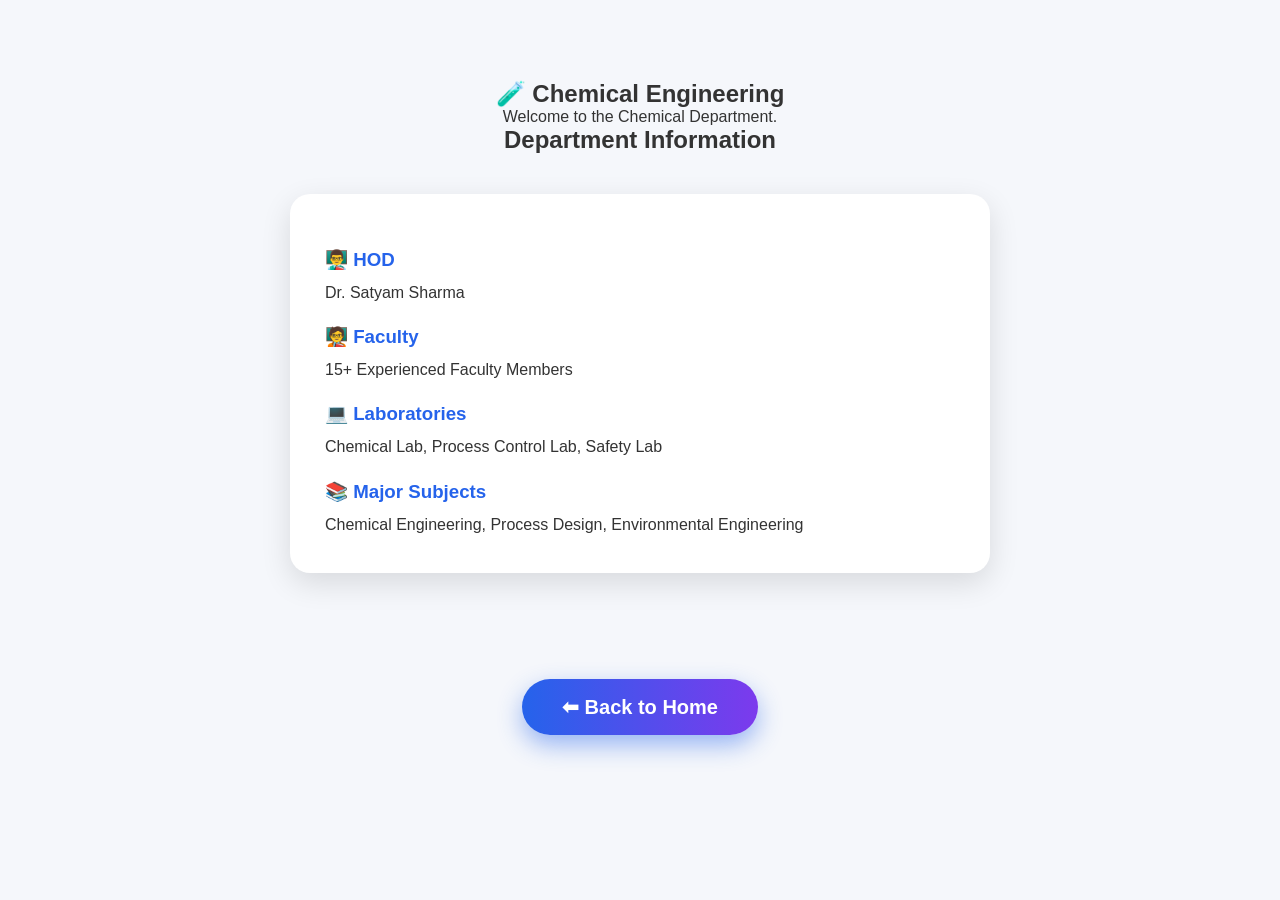
==== chemical.html @ 87d6265c "Add files via upload Initial project upload" ====
<!DOCTYPE html>
<html lang="en">
<head>
    <meta charset="UTF-8">
    <meta name="viewport" content="width=device-width, initial-scale=1.0">
    <title>CSE Department</title>
    <link rel="stylesheet" href="style.css">
</head>
<body>

    <section style="padding:80px; text-align:center;">

        <h1>🧪 Chemical Engineering</h1>

        <p>Welcome to the Chemical Department.</p>

        <h2>Department Information</h2>

<div class="department-card">

    <h3>👨‍🏫 HOD</h3>
    <p>Dr. Satyam  Sharma</p>

    <h3>🧑‍🏫 Faculty</h3>
    <p>15+ Experienced Faculty Members</p>

    <h3>💻 Laboratories</h3>
    <p>Chemical Lab, Process Control Lab, Safety Lab</p>

    <h3>📚 Major Subjects</h3>
    <p>Chemical Engineering, Process Design, Environmental Engineering</p>

</div>
        <br><br>

        <a href="index.html" class="btn">⬅ Back to Home</a>

    </section>

</body>
</html>
---- style.css ----
html{
    scroll-behavior:smooth;
}

*{
    margin:0;
    padding:0;
}

*{
    margin:0;
    padding:0;
    box-sizing:border-box;
    font-family:Arial, Helvetica, sans-serif;
}

html{
    scroll-behavior: smooth;
}

body{
    background:#f5f7fb;
    color:#333;
}

/* Navigation */

.navbar{

    display:flex;
    justify-content:space-between;
    align-items:center;

    background:#0f172a;
    color:white;

    padding:18px 60px;

    position:fixed;

    top:0;

    left:0;

    width:100%;

    z-index:1000;

    box-sizing:border-box;

}

.logo{
    display: flex;
    align-items: center;
    gap: 12px;

    font-size: 28px;
    font-weight: bold;
    color: white;
}

.logo img{
    width: 45px;
    height: 45px;
    object-fit: contain;
    border-radius: 50%;
}

.nav-links{
    display: flex;
    list-style: none;
    gap: 30px;
    margin-left: auto;
    align-items: center;
    padding: 0;
    margin-top: 0;
    margin-bottom: 0;
}

.nav-links a{
    text-decoration: none;
    color: white;
    font-size: 20px;
    font-weight: 500;
    transition: 0.3s;
}

.nav-links a:hover{
    color: #38bdf8;
    border-bottom: 2px solid #38bdf8;
    padding-bottom: 5px;
}

/* Hero */

.hero{

    height:90vh;

    display:flex;
    justify-content:center;
    align-items:center;

    text-align:center;

    background:
        linear-gradient(rgba(0,0,0,0.55), rgba(0,0,0,0.55)),
        url("images/campus.jpg");

    background-size:cover;

    background-position:center;

    background-repeat:no-repeat;

    color:white;

    padding:20px;

    margin-top:80px;
}


.hero h1{

    font-size:28px;

    margin-bottom:20px;

    text-shadow:2px 2px 8px rgba(0,0,0,0.3);

}
.hero p{

    font-size:16px;

    width:70%;

    margin:auto;

    line-height:1.8;

}
.hero{
    height:60vh;
    margin-top:170px;
}

.hero button{

    margin-top:35px;

    padding:16px 40px;

    border:none;

    background:#ffffff;

    color:#2563eb;

    border-radius:50px;

    font-size:20px;

    font-weight:bold;

    cursor:pointer;

    transition:0.3s;

    box-shadow:0 8px 20px rgba(0,0,0,0.25);

}
.hero button:hover{

    transform:translateY(-5px);

    background:#2563eb;

    color:white;

}

/* Search */

.search-section{

    text-align:center;

    padding:70px 20px;

}

.search-section h2{

    margin-bottom:20px;

}

.search-section input{

    width:65%;

    max-width:800px;

    padding:18px 25px;

    border-radius:50px;

    border:none;

    outline:none;

    background:white;

    font-size:18px;

    box-shadow:0 10px 30px rgba(0,0,0,0.12);

    transition:0.3s;

}
.search-section input:focus{

    box-shadow:0 12px 35px rgba(37,99,235,0.35);

}
/* Cards */

.departments{

    padding:80px 10%;

}

.departments h2{

    text-align: center;

    font-size: 42px;

    font-weight: 700;

    color: #0f172a;

    margin-bottom: 20px;

    position: relative;

}
.departments h2::after{

    content: "";

    display: block;

    width: 90px;

    height: 4px;

    background: linear-gradient(90deg,#2563eb,#7c3aed);

    margin: 15px auto 0;

    border-radius: 10px;

}

.cards{

    display:grid;

    grid-template-columns:repeat(auto-fit,minmax(250px,1fr));

    gap:25px;

}

.card{

    background:white;

    padding:30px;

    border-radius:15px;

    text-align:center;

    box-shadow:0 8px 20px rgba(0,0,0,.1);

    transition: 0.3s;

}

 .card:hover{
    transform: translateY(-10px) scale(1.03);
    box-shadow: 0 15px 30px rgba(0,0,0,0.2);
    cursor: pointer;

}
.card h3{

    margin-bottom:15px;

}

.card button{

    margin-top:20px;

    background:linear-gradient(90deg,#2563eb,#4f46e5);

    color:white;

    border:none;

    padding:12px 30px;

    border-radius:30px;

    font-size:16px;

    font-weight:600;

    cursor:pointer;

    transition:.3s;

    box-shadow:0 8px 20px rgba(37,99,235,.30);

}
.card button:hover{

    transform:translateY(-3px);

    box-shadow:0 12px 28px rgba(37,99,235,.45);

}

/* Features */

.features{

    background:white;

    padding:80px 10%;

    text-align:center;

}

.feature-box{

    margin-top:40px;

    display:flex;

    justify-content:center;

    gap:40px;

    flex-wrap:wrap;

}

.feature-box div{

    width:250px;

    padding:30px;

    background:#f0f8ff;

    border-radius:15px;

}

/* Footer */

footer{

    background:#0f172a;

    color:white;

    text-align:center;

    padding:25px;

}
/* Explore Button */

.btn{
    display: inline-block;
    margin-top: 30px;
    padding: 16px 40px;

    background: linear-gradient(90deg,#2563eb,#7c3aed);

    color: white;
    text-decoration: none;

    font-size: 20px;
    font-weight: 600;

    border-radius: 50px;

    transition: all 0.3s ease;

    box-shadow: 0 10px 25px rgba(37,99,235,0.45);
}

.btn:hover{

    transform: translateY(-5px) scale(1.05);

    box-shadow: 0 18px 40px rgba(124,58,237,0.6);

    background: linear-gradient(90deg,#1d4ed8,#9333ea);

}
/* CSE Department Page */

.department-card{

    max-width:700px;

    margin:40px auto;

    background:white;

    padding:35px;

    border-radius:20px;

    box-shadow:0 10px 30px rgba(0,0,0,.12);

    text-align:left;

}

.department-card h3{

    color:#2563eb;

    margin-top:20px;

}

.department-card p{

    margin-top:8px;

    line-height:1.7;

}
/* Campus Map */

.campus-map{
    padding:80px 10%;
    text-align:center;
    background:#f5f7ff;
}

.campus-map h2{
    font-size:40px;
    color:#16213e;
    margin-bottom:30px;
}

.campus-map img{
    width:100%;
    max-width:1000px;
    border-radius:20px;
    box-shadow:0 15px 35px rgba(0,0,0,0.2);
    transition:.4s;
}

.campus-map img:hover{
    transform:scale(1.02);
}
/* Campus Gallery */

.gallery{
    padding:80px 10%;
    background:#ffffff;
    text-align:center;
}

.gallery h2{
    font-size:40px;
    color:#0f172a;
    margin-bottom:40px;
}

.gallery-grid{
    display:grid;
    grid-template-columns:repeat(auto-fit,minmax(280px,1fr));
    gap:25px;
}

.gallery-grid img{
    width:100%;
    height:250px;
    object-fit:cover;
    border-radius:18px;
    box-shadow:0 10px 25px rgba(0,0,0,0.15);
    transition:0.4s;
    cursor:pointer;
}

.gallery-grid img:hover{
    transform:scale(1.05);
    box-shadow:0 18px 35px rgba(0,0,0,0.25);
}
/* About Section */

.about{
    padding:80px 10%;
    text-align:center;
}

.about h2{
    font-size:38px;
    margin-bottom:20px;
    color:#0f172a;
}

.about p{
    max-width:800px;
    margin:auto;
    font-size:20px;
    line-height:1.8;
    color:#555;
}
.about{
    padding:80px 20px;
    text-align:center;
}

.about h2{
    font-size:42px;
    margin-bottom:25px;
    color:#0f172a;
}

.about p{
    max-width:850px;
    margin:auto;
    font-size:20px;
    line-height:1.8;
    color:#555;
}

.about{
    background:#f8fbff;
}

.about p{
    background:white;
    padding:30px;
    border-radius:20px;
    box-shadow:0 10px 30px rgba(0,0,0,0.08);
}

/* Statistics Section */

.stats{
    display:flex;
    justify-content:center;
    gap:30px;
    flex-wrap:wrap;
    padding:70px 20px;
    background:#f8fbff;
}

.stat-box{
    transition: 0.3s;
    background:white;
    padding:30px;
    width:220px;
    text-align:center;
    border-radius:20px;
    box-shadow:0 10px 25px rgba(0,0,0,0.08);
    transition:0.3s;
}

.stat-box:hover{
    transform: translateY(-8px);
}

.stat-box h2{
    color:#2563eb;
    font-size:42px;
    margin-bottom:10px;
}

.stat-box p{
    font-size:18px;
    color:#555;
}

#topBtn{
    position: fixed;
    bottom: 30px;
    right: 30px;

    background: #2563eb;
    color: white;

    border: none;
    border-radius: 50%;

    width: 50px;
    height: 50px;

    font-size: 22px;
    cursor: pointer;

    display: none;

    box-shadow: 0 5px 15px rgba(0,0,0,0.3);

    transition: 0.3s;
}

#topBtn:hover{
    background: #1d4ed8;
    transform: scale(1.1);
}

/* ===== Loader ===== */

#loader{
    position:fixed;
    top:0;
    left:0;
    width:100%;
    height:100%;
    background:white;

    display:flex;
    justify-content:center;
    align-items:center;

    z-index:9999;
}

.spinner{
    width:60px;
    height:60px;

    border:6px solid #ddd;
    border-top:6px solid #2563eb;

    border-radius:50%;

    animation:spin 1s linear infinite;
}

@keyframes spin{

    100%{
        transform:rotate(360deg);
    }

}
.menu-toggle{
    display:none;
    font-size:30px;
    cursor:pointer;
    color:white;
}
/* =========================
   Mobile Responsive
========================= */


@media (max-width:768px){
    /* Hamburger Menu */



    .navbar{
    justify-content:space-between;
    align-items:center;
    padding:20px;
    position:relative;
}

    .nav-links{
        flex-direction:column;
        gap:15px;
        margin-top:15px;
    }
    .menu-toggle{
    display:block;
}

.nav-links{
    display:none;
    width:100%;
    text-align:center;
}

.nav-links.active{
    display:flex;
}

    .cards{
        grid-template-columns:1fr;
    }

    .card{
        width:90%;
        margin:auto;
    }

    .stats{
        flex-direction:column;
        align-items:center;
    }

    .feature-box{
    flex-direction:column;
    align-items:center;
}

.hero h1{
    font-size:32px;
}

.hero p{
    font-size:18px;
}

}
/* ==========================
   AI Chatbot
========================== */

#chat-btn{
    position:fixed;
    bottom:30px;
    left:30px;
    width:60px;
    height:60px;
    background:#2563eb;
    color:white;
    border-radius:50%;
    display:flex;
    justify-content:center;
    align-items:center;
    font-size:28px;
    cursor:pointer;
    box-shadow:0 8px 20px rgba(0,0,0,.25);
    z-index:999;
    transition:.3s;
}

#chat-btn:hover{
    transform:scale(1.1);
}

#chat-box{
    position:fixed;
    bottom:100px;
    left:30px;
    width:320px;
    background:white;
    border-radius:15px;
    box-shadow:0 10px 30px rgba(0,0,0,.2);
    overflow:hidden;
    display:none;
    z-index:999;
}

.chat-header{
    background:#2563eb;
    color:white;
    padding:15px;
    display:flex;
    justify-content:space-between;
    align-items:center;
    font-weight:bold;
}

.chat-body{
    height:250px;
    overflow-y:auto;
    padding:15px;
    background:#f8f9fc;
}

.chat-footer{
    display:flex;
}

.chat-footer input{
    flex:1;
    border:none;
    outline:none;
    padding:12px;
}

.chat-footer button{
    border:none;
    background:#2563eb;
    color:white;
    padding:12px 18px;
    cursor:pointer;
}

#close-chat{
    cursor:pointer;
}
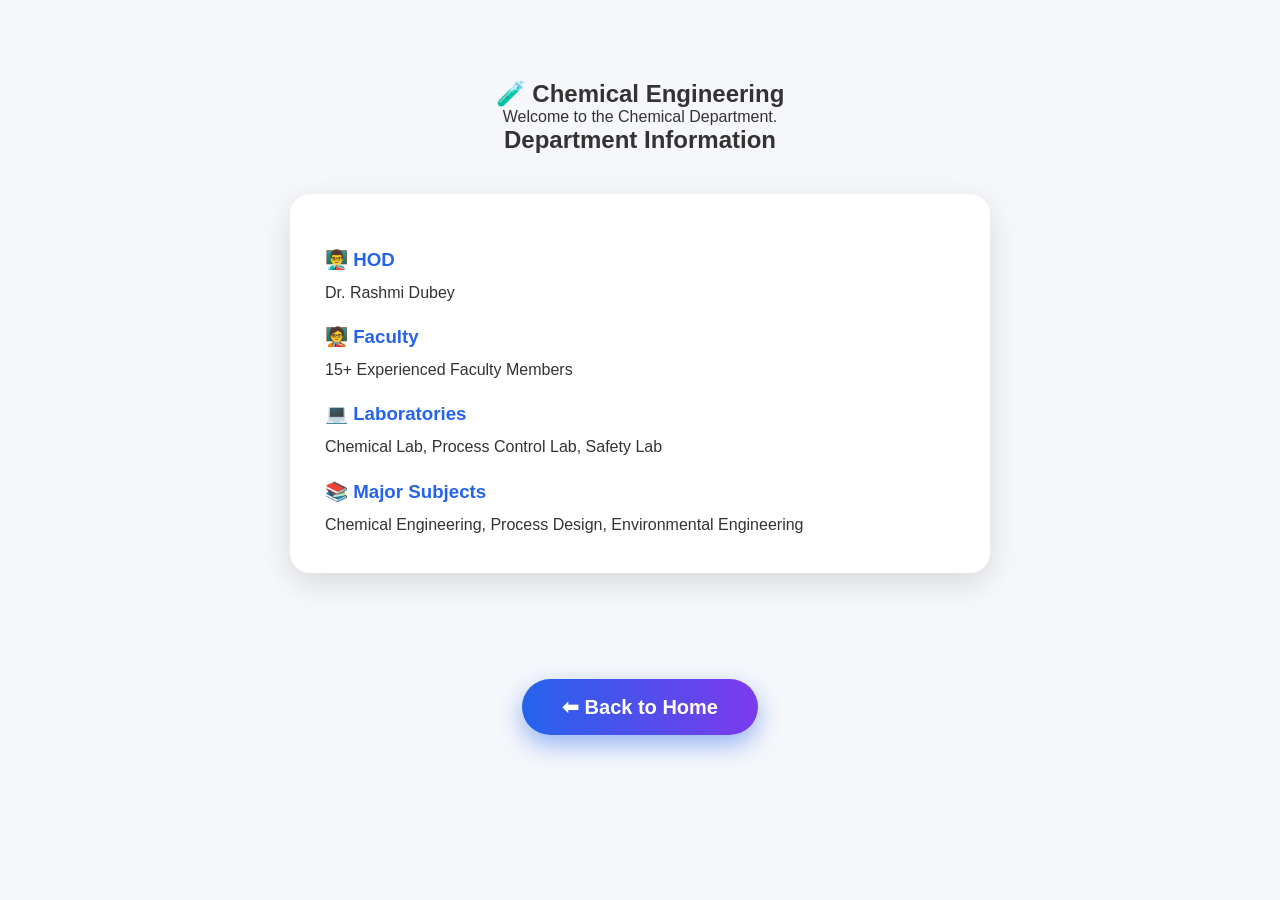
==== commit 47d0b97d: "Add files via upload Updated Smart Campus Navigator" ====
--- a/chemical.html
+++ b/chemical.html
@@ -19,7 +19,7 @@
 <div class="department-card">
 
     <h3>👨‍🏫 HOD</h3>
-    <p>Dr. Satyam  Sharma</p>
+    <p>Dr. Rashmi Dubey</p>
 
     <h3>🧑‍🏫 Faculty</h3>
     <p>15+ Experienced Faculty Members</p>
--- a/style.css
+++ b/style.css
@@ -814,4 +814,188 @@
 
 #close-chat{
     cursor:pointer;
+}
+/* ==========================
+   Future AI Section
+========================== */
+
+.future-ai{
+    padding:80px 10%;
+    background:linear-gradient(135deg,#0f172a,#1e3a8a);
+    text-align:center;
+    color:white;
+}
+
+.future-ai h2{
+    font-size:42px;
+    margin-bottom:45px;
+}
+
+.future-grid{
+    display:grid;
+    grid-template-columns:repeat(auto-fit,minmax(260px,1fr));
+    gap:25px;
+}
+
+.future-card{
+    background:rgba(255,255,255,0.12);
+    padding:30px;
+    border-radius:20px;
+    backdrop-filter:blur(10px);
+    transition:.35s;
+}
+
+.future-card:hover{
+    transform:translateY(-8px) scale(1.03);
+    background:rgba(255,255,255,0.2);
+}
+
+.future-card h3{
+    margin-bottom:15px;
+    color:#38bdf8;
+}
+
+.future-card p{
+    line-height:1.6;
+}
+.live-status{
+    padding:70px 10%;
+    text-align:center;
+    background:#f8fafc;
+}
+
+.live-status h2{
+    font-size:40px;
+    margin-bottom:40px;
+}
+
+.status-grid{
+    display:grid;
+    grid-template-columns:repeat(auto-fit,minmax(230px,1fr));
+    gap:25px;
+}
+
+.status-card{
+    background:white;
+    padding:30px;
+    border-radius:20px;
+    box-shadow:0 10px 30px rgba(0,0,0,.1);
+}
+
+.green{
+    color:#16a34a;
+    font-weight:bold;
+}
+
+.yellow{
+    color:#ca8a04;
+    font-weight:bold;
+}
+
+.red{
+    color:#dc2626;
+    font-weight:bold;
+}
+.voice-btn{
+    margin-top:15px;
+    padding:12px 24px;
+    border:none;
+    border-radius:30px;
+    background:#2563eb;
+    color:white;
+    font-size:16px;
+    cursor:pointer;
+    transition:0.3s;
+}
+
+.voice-btn:hover{
+    background:#1d4ed8;
+    transform:scale(1.05);
+}
+.sos-btn{
+    position:fixed;
+    bottom:90px;
+    right:20px;
+    width:70px;
+    height:70px;
+    border:none;
+    border-radius:50%;
+    background:#e11d48;
+    color:white;
+    font-size:20px;
+    font-weight:bold;
+    cursor:pointer;
+    box-shadow:0 8px 20px rgba(0,0,0,.3);
+    z-index:9999;
+    transition:.3s;
+}
+
+.sos-btn:hover{
+    transform:scale(1.1);
+    background:#be123c;
+}
+/* ================= AI Route Recommendation ================= */
+
+.ai-route{
+    padding:60px 20px;
+    text-align:center;
+    background:#f8fbff;
+}
+
+.ai-route h2{
+    font-size:40px;
+    margin-bottom:35px;
+    color:#222;
+}
+
+.route-card{
+    max-width:700px;
+    margin:auto;
+    background:#fff;
+    padding:30px;
+    border-radius:20px;
+    box-shadow:0 10px 30px rgba(0,0,0,0.15);
+}
+
+.route-card label{
+    display:block;
+    text-align:left;
+    margin-top:15px;
+    margin-bottom:8px;
+    font-size:18px;
+}
+
+.route-card select{
+    width:100%;
+    padding:12px;
+    border-radius:10px;
+    border:1px solid #ccc;
+    margin-bottom:15px;
+    font-size:16px;
+}
+
+.route-btn{
+    background:linear-gradient(90deg,#2563eb,#7c3aed);
+    color:white;
+    border:none;
+    padding:14px 30px;
+    border-radius:30px;
+    cursor:pointer;
+    font-size:18px;
+    margin-top:10px;
+    transition:0.3s;
+}
+
+.route-btn:hover{
+    transform:scale(1.05);
+}
+
+.route-result{
+    margin-top:25px;
+    padding:20px;
+    background:#eef6ff;
+    border-radius:15px;
+    font-size:18px;
+    font-weight:bold;
+    line-height:1.8;
 }
